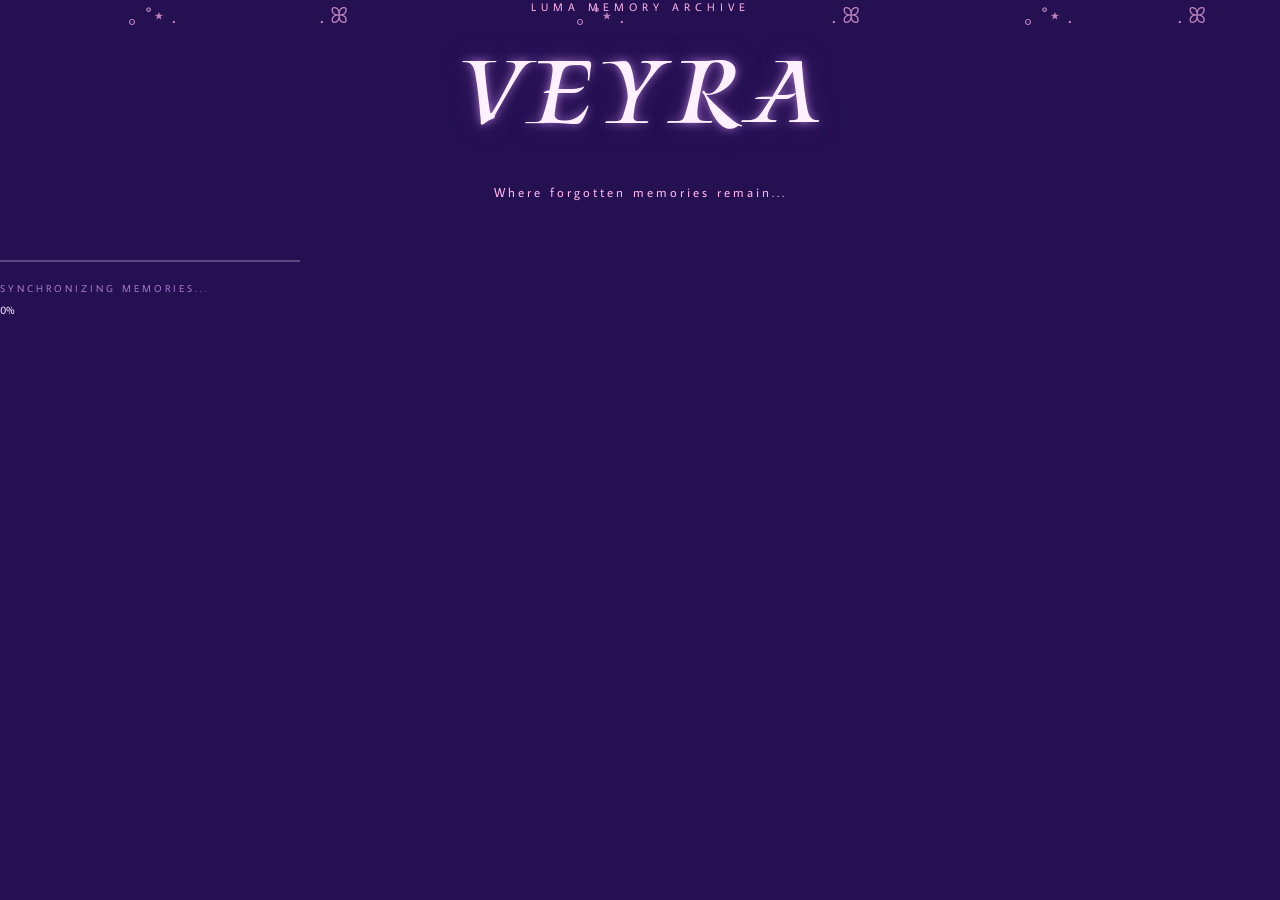
==== index.html @ 3920fcb0 "html: troubleshooting html because the animations aren't working like its supposed to." ====
<!DOCTYPE html>
<html lang="en">
<head>
    <meta charset="UTF-8">
    <meta name="viewport" content="width=device-width, initial-scale=1.0">
    <title>afterimage: BLUEHOUR</title>
    <link rel="stylesheet" href="style.css">
    <script src="script.js" defer></script>
    <!--google fonts-->
    <link rel="preconnect" href="https://fonts.googleapis.com">
    <link rel="preconnect" href="https://fonts.gstatic.com" crossorigin>
    <link href="https://fonts.googleapis.com/css2?family=Kings&family=Average+Sans&display=swap" rel="stylesheet">

</head>
<body>
    <!--loading screen-->
   <div class="loading-screen">

        <div class="loading-content">
            <p class="subtitle">LUMA MEMORY ARCHIVE</p>
            <h1>VEYRA</h1>
            <p class="loading-subtitle">Where forgotten memories remain...</p>
        </div>

        <!--progress bar-->
        <div class="loading-bar">
            <div id="progress"></div>
        </div>

        <p id="loadingText">SYNCHRONIZING MEMORIES...</p>
        <p id="percentage">0%</p>
        </div> 

        <!--floating petals-->
        <div class="petals">
            <span> ｡  ˚⋆ . </span>
            <span>. ꕤ</span>
            <span> ｡  ˚⋆ . </span>
            <span>. ꕤ</span>
            <span> ｡  ˚⋆ . </span>
            <span>. ꕤ</span>
        </div>
    </div>

   <!--main menu-->
   <div id="mainMenu">
        <h1>VEYRA</h1>
        <p>THE MEMORIES WE LEFT BEHIND</p>
        <button>NEW GAME</button>
        <button>CONTINUE</button>
        <button>SETTINGS</button>
   </div>

</body>
</html>
---- style.css ----
/*general*/

:root {
    --dark-purple: #251052;
    --purple: #49266F;
    --lavender: #A879CE;
    --pink: #FFB5EB;
    --white-pink: #FFF0FF;
}

* {
    margin: 0;
    padding: 0;
    box-sizing: border-box;
}

body {
    background: var(--dark-purple);
    color: var(--white-pink);
    font-family: 'Average Sans', sans-serif;
    overflow: hidden;

}

/*loading*/
.loading.screen {
    position: fixed;
    inset: 0;

    background-image:
        linear-gradient(
            rgba(37, 16, 82, 0.35),
            rgba(37, 16, 82, 0.65)
        ),
        url("images/loading-bg.png");

        background-size: cover;
        background-position: center;
        background-repeat: no-repeat;

        display: flex;
        flex-direction: column;
        justify-content: center;
        align-items: center;

        z-index: 1000;

        transition: opacity 1.5s ease;
}

.loading-content {
    text-align: center;
    z-index: 2;
}


.loading-subtitle {
    font-family: 'Average Sans', sans-serif;
    font-size: 13px;
    letter-spacing: 3px;

    color: var(--pink);

    margin-top: 15px;
}

.subtitle {
    font-family: 'Average Sans', sans-serif;
    font-size: 11px;
    letter-spacing: 5px;
    color: var(--pink);
    margin-bottom: 15px;
}

.loading-content h1 {
    font-family: 'Kings', serif;
    font-size: 100px;
    font-weight: normal;
    letter-spacing: 8px;

    color: var(--white-pink);

    text-shadow: 
        0 0 10px var(--lavender),
        0 0 25px var(--purple);

    animation: titleGlow 3s ease-in-out infinite alternate;
}

/*progress bar*/

.loading-bar {
    width: 300px;
    height: 2px;

    background: rgba(255, 240, 255, 0.25);

    margin-top: 60px;
    overflow: hidden;
}

.progress {
    width: 0%;
    height: 100%;

    background: var(--pink);

    box-shadow: 0 0 15px var(--pink);

    transition: width 0.2 ease;
}

#loadingText {
    font-size: 10px;
    letter-spacing: 3px;

    color: var(--lavender);

    margin-top: 20px;
}

#percentage {
    font-size: 11px;
    color: var(--white-pink);

    margin-top: 8px;
}

/*petals*/

.petals {
    position: fixed;
    inset: 0;

    pointer-events: none;
    overflow: hidden;

    z-index: 1;
}

.petals span {
    position: absolute;

    color: var(--pink);
    opacity: 0.7;

    font-size: 22px;
    white-space: nowrap;

    animation: floatPetals 12s linear infinite;
}

.petals span:nth-child(1) {
    left: 10%;
    animation-delay: 0s;
}

.petals span:nth-child(2) {
    left: 25%;
    animation-delay: 2s;
}

.petals span:nth-child(3) {
    left: 45%;
    animation-delay: 4s;
}

.petals span:nth-child(4) {
    left: 65%;
    animation-delay: 1s;
}

.petals span:nth-child(5) {
    left: 80%;
    animation-delay: 3s;
}

.petals span:nth-child(6) {
    left: 92%;
    animation-delay: 5s;
}

/*main menu*/

#mainMenu {
    display: none;

    height: 100vh;
    width: 100%;

    flex-direction: column;
    justify-content: center;
    align-items: center;

    gap: 20px;

    background: var(--dark-purple);
    text-align: center;
}

#mainMenu h1 {
    font-family: 'Kings', serif;
    font-size: 90px;
    font-weight: normal;

    color: var(--white-pink);

    text-shadow: 0 0 20px var(--lavender);
}

#mainMenu p {
    font-size: 12px;
    letter-spacing: 4px;
    color: var(--pink);
}

#mainMenu button {
    width: 190px;
    padding: 13px;

    background: transparent;

    border: 1px solid var(--lavender);

    color: var(--white-pink);

    font-family: 'Average Sans', sans-serif;
    font-size: 12px;
    letter-spacing: 3px;

    cursor: pointer;

    transition: 0.3s ease;
}

#mainMenu button:hover {
    background: var(--purple);
    border-color: var(--pink);

    color: var(--pink);

    box-shadow: 0 0 20px rgba(255, 181, 235, 0.3);
}

/*animations*/

@keyframes floatPetals {
    0% {
        transform: translateY(100vh) rotate(0deg);
    }

    100% {
        transform: translateY(-100px) rotate(360deg);
    }
}

@keyframes titleGlow {
    from {
        text-shadow: 
            0 0 10px var(--lavender),
            0 0 20px var(--purple);
    }

    to {
        text-shadow: 
            0 0 20px var(--pink),
            0 0 40px var(--lavender);

    }
}
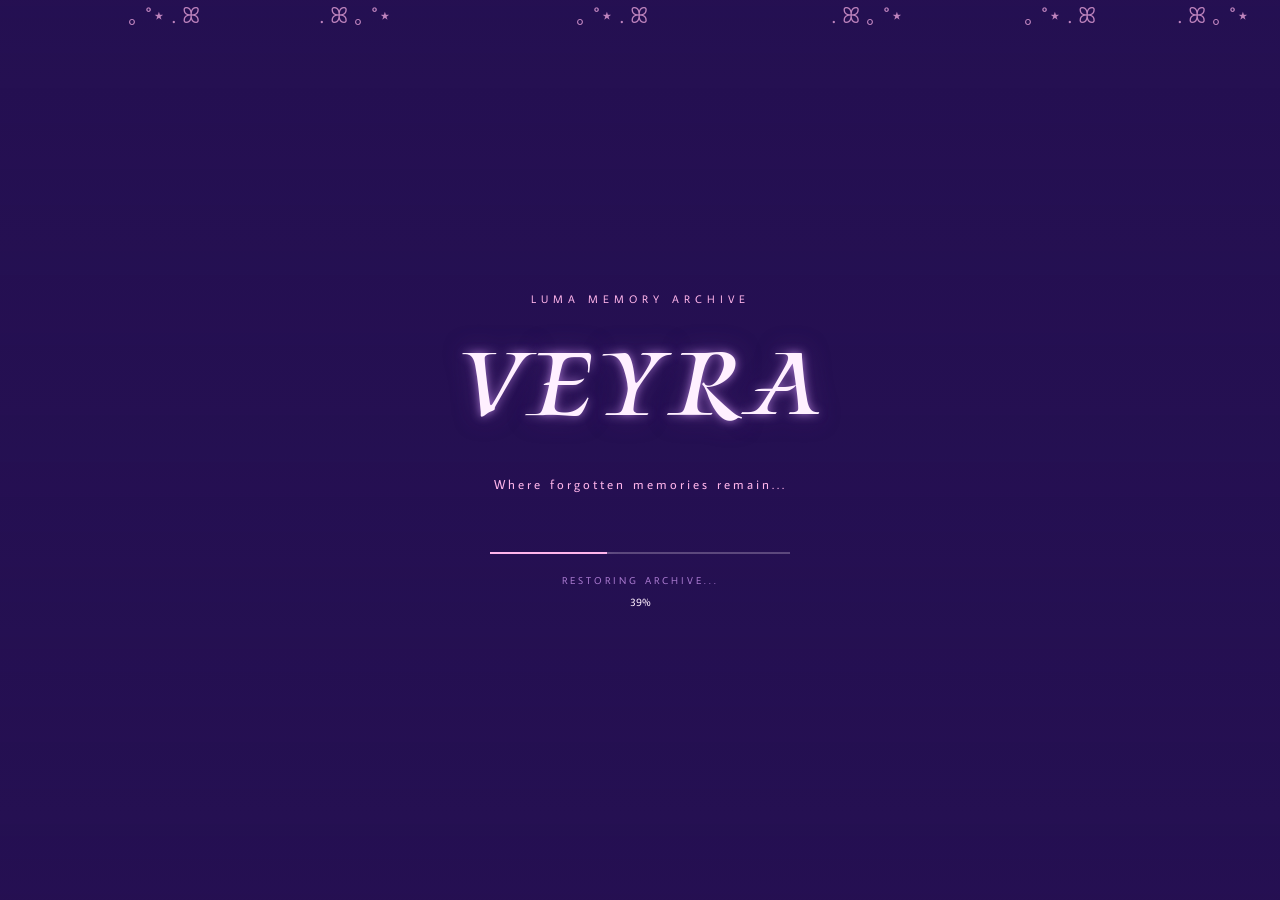
==== commit f607c5cb: "html, css, java: debugging the code for the loading screen to work." ====
--- a/index.html
+++ b/index.html
@@ -12,44 +12,59 @@
     <link href="https://fonts.googleapis.com/css2?family=Kings&family=Average+Sans&display=swap" rel="stylesheet">
 
 </head>
+
 <body>
-    <!--loading screen-->
-   <div class="loading-screen">
+    <!-- LOADING SCREEN -->
+    <div class="loading-screen">
 
         <div class="loading-content">
+
             <p class="subtitle">LUMA MEMORY ARCHIVE</p>
+
             <h1>VEYRA</h1>
-            <p class="loading-subtitle">Where forgotten memories remain...</p>
+
+            <p class="loading-subtitle">
+                Where forgotten memories remain...
+            </p>
+
+            <!-- PROGRESS BAR -->
+            <div class="loading-bar">
+                <div id="progress"></div>
+            </div>
+
+            <p id="loadingText">
+                SYNCHRONIZING MEMORIES...
+            </p>
+
+            <p id="percentage">0%</p>
+
         </div>
 
-        <!--progress bar-->
-        <div class="loading-bar">
-            <div id="progress"></div>
+        <!-- FLOATING PETALS -->
+        <div class="petals">
+            <span>｡ ˚⋆ . ꕤ</span>
+            <span>. ꕤ ｡ ˚⋆</span>
+            <span>｡ ˚⋆ . ꕤ</span>
+            <span>. ꕤ ｡ ˚⋆</span>
+            <span>｡ ˚⋆ . ꕤ</span>
+            <span>. ꕤ ｡ ˚⋆</span>
         </div>
 
-        <p id="loadingText">SYNCHRONIZING MEMORIES...</p>
-        <p id="percentage">0%</p>
-        </div> 
-
-        <!--floating petals-->
-        <div class="petals">
-            <span> ｡  ˚⋆ . </span>
-            <span>. ꕤ</span>
-            <span> ｡  ˚⋆ . </span>
-            <span>. ꕤ</span>
-            <span> ｡  ˚⋆ . </span>
-            <span>. ꕤ</span>
-        </div>
     </div>
 
-   <!--main menu-->
-   <div id="mainMenu">
+    <!-- MAIN MENU -->
+    <div id="mainMenu">
+
         <h1>VEYRA</h1>
+
         <p>THE MEMORIES WE LEFT BEHIND</p>
+
         <button>NEW GAME</button>
         <button>CONTINUE</button>
         <button>SETTINGS</button>
-   </div>
+
+    </div>
 
 </body>
+
 </html>
--- a/style.css
+++ b/style.css
@@ -23,7 +23,8 @@
 }
 
 /*loading*/
-.loading.screen {
+
+.loading-screen {
     position: fixed;
     inset: 0;
 
@@ -34,23 +35,28 @@
         ),
         url("images/loading-bg.png");
 
-        background-size: cover;
-        background-position: center;
-        background-repeat: no-repeat;
-
-        display: flex;
-        flex-direction: column;
-        justify-content: center;
-        align-items: center;
-
-        z-index: 1000;
-
-        transition: opacity 1.5s ease;
-}
+    background-size: cover;
+    background-position: center;
+    background-repeat: no-repeat;
+
+    display: flex;
+    flex-direction: column;
+    justify-content: center;
+    align-items: center;
+
+    z-index: 1000;
+
+    transition: opacity 1.5s ease;
+}
+
 
 .loading-content {
+    width: 100%;
     text-align: center;
-    z-index: 2;
+
+    display: flex;
+    flex-direction: column;
+    align-items: center;
 }
 
 
@@ -99,15 +105,14 @@
     overflow: hidden;
 }
 
-.progress {
+#progress {
     width: 0%;
     height: 100%;
 
     background: var(--pink);
-
     box-shadow: 0 0 15px var(--pink);
 
-    transition: width 0.2 ease;
+    transition: width 0.2s ease;
 }
 
 #loadingText {
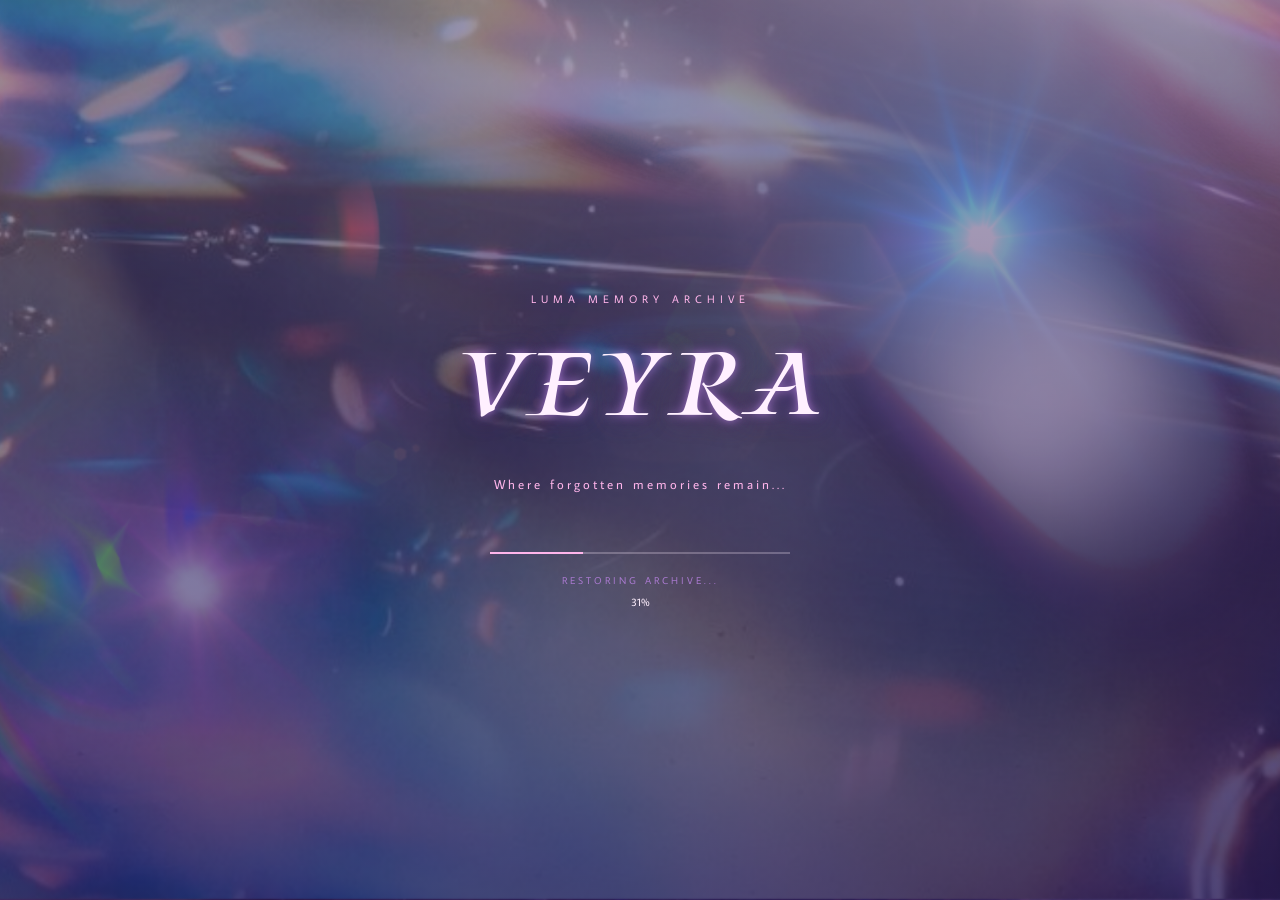
==== commit b866c939: "script & style: building bgm audio track html: changed the petals" ====
--- a/index.html
+++ b/index.html
@@ -12,6 +12,8 @@
     <link href="https://fonts.googleapis.com/css2?family=Kings&family=Average+Sans&display=swap" rel="stylesheet">
 
 </head>
+
+<audio id="menuMusic" src="audio/menu-theme.mp3" loop preload="auto"></audio>
 
 <body>
     <!-- LOADING SCREEN -->
@@ -42,19 +44,19 @@
 
         <!-- FLOATING PETALS -->
         <div class="petals">
-            <span>｡ ˚⋆ . ꕤ</span>
-            <span>. ꕤ ｡ ˚⋆</span>
-            <span>｡ ˚⋆ . ꕤ</span>
-            <span>. ꕤ ｡ ˚⋆</span>
-            <span>｡ ˚⋆ . ꕤ</span>
-            <span>. ꕤ ｡ ˚⋆</span>
+            <span>｡ ˚⋆ . </span>
+            <span>. ꕤ</span>
+            <span>｡ ˚⋆ . </span>
+            <span>. ꕤ</span>
+            <span>｡ ˚⋆ . </span>
+            <span>. ꕤ</span>
         </div>
 
     </div>
 
     <!-- MAIN MENU -->
     <div id="mainMenu">
-
+        <p id="soundHint">CLICK ANYWHERE TO ENABLE SOUND</p>
         <h1>VEYRA</h1>
 
         <p>THE MEMORIES WE LEFT BEHIND</p>
--- a/style.css
+++ b/style.css
@@ -57,6 +57,9 @@
     display: flex;
     flex-direction: column;
     align-items: center;
+
+    position: relative;
+    z-index: 3;
 }
 
 
@@ -134,64 +137,104 @@
 /*petals*/
 
 .petals {
-    position: fixed;
+    position: absolute;
     inset: 0;
 
+    overflow: hidden;
     pointer-events: none;
-    overflow: hidden;
-
-    z-index: 1;
+
+    z-index: 2;
 }
 
 .petals span {
     position: absolute;
 
+    top: -80px;
+
     color: var(--pink);
     opacity: 0.7;
 
     font-size: 22px;
     white-space: nowrap;
 
-    animation: floatPetals 12s linear infinite;
-}
+    animation: fallingPetals 12s linear infinite;
+    animation-fill-mode: backwards;
+}
+
+/* Different horizontal positions */
 
 .petals span:nth-child(1) {
     left: 10%;
     animation-delay: 0s;
+    animation-duration: 11s;
 }
 
 .petals span:nth-child(2) {
     left: 25%;
-    animation-delay: 2s;
+    animation-delay: 3s;
+    animation-duration: 14s;
 }
 
 .petals span:nth-child(3) {
     left: 45%;
-    animation-delay: 4s;
+    animation-delay: 6s;
+    animation-duration: 12s;
 }
 
 .petals span:nth-child(4) {
     left: 65%;
-    animation-delay: 1s;
+    animation-delay: 2s;
+    animation-duration: 15s;
 }
 
 .petals span:nth-child(5) {
     left: 80%;
-    animation-delay: 3s;
+    animation-delay: 5s;
+    animation-duration: 13s;
 }
 
 .petals span:nth-child(6) {
     left: 92%;
-    animation-delay: 5s;
-}
+    animation-delay: 8s;
+    animation-duration: 11s;
+}
+
+/* Falling animation */
+
+@keyframes fallingPetals {
+
+    0% {
+        transform: translate3d(0, 0, 0) rotate(0deg);
+    }
+
+    25% {
+        transform: translate3d(35px, 25vh, 0) rotate(90deg);
+    }
+
+    50% {
+        transform: translate3d(-20px, 50vh, 0) rotate(180deg);
+    }
+
+    75% {
+        transform: translate3d(40px, 75vh, 0) rotate(270deg);
+    }
+
+    100% {
+        transform: translate3d(-15px, 110vh, 0) rotate(360deg);
+    }
+}
+
 
 /*main menu*/
 
 #mainMenu {
     display: none;
 
+    position: fixed;
+    inset: 0;
+
+    width: 100%;
     height: 100vh;
-    width: 100%;
 
     flex-direction: column;
     justify-content: center;
@@ -199,9 +242,24 @@
 
     gap: 20px;
 
-    background: var(--dark-purple);
+    /*background image (different from loading screen)*/
+    background-image:
+        linear-gradient(
+            rgba(37, 16, 82, 0.35),
+            rgba(37, 16, 82, 0.65)
+        ),
+        url("images/menu-bg.png");
+
+    background-size: cover;
+    background-position: center;
+    background-repeat: no-repeat;
+
     text-align: center;
-}
+    overflow: hidden;
+
+    z-index: 10;
+}
+
 
 #mainMenu h1 {
     font-family: 'Kings', serif;
@@ -210,7 +268,9 @@
 
     color: var(--white-pink);
 
-    text-shadow: 0 0 20px var(--lavender);
+    text-shadow:
+        0 0 20px var(--lavender),
+        0 0 40px var(--purple);
 }
 
 #mainMenu p {
@@ -223,7 +283,7 @@
     width: 190px;
     padding: 13px;
 
-    background: transparent;
+    background: rgba(37, 16, 82, 0.25);
 
     border: 1px solid var(--lavender);
 
@@ -234,7 +294,6 @@
     letter-spacing: 3px;
 
     cursor: pointer;
-
     transition: 0.3s ease;
 }
 
@@ -272,4 +331,86 @@
             0 0 40px var(--lavender);
 
     }
+}
+
+
+/*main menu animation*/
+
+/*initial state*/
+#mainMenu {
+    opacity: 0;
+    transform: translateY(15px);
+
+    transition:
+        opacity 1.5s ease,
+        transform 1.5s ease;
+}
+
+/*when menu appear*/
+#mainMenu.show {
+    opacity: 1;
+    transform: translateY(0);
+}
+
+/* Individual menu elements */
+#mainMenu h1,
+#mainMenu p,
+#mainMenu button {
+    opacity: 0;
+    transform: translateY(20px);
+
+    transition:
+        opacity 1.2s ease,
+        transform 1.2s ease;
+}
+
+#mainMenu.show h1 {
+    opacity: 1;
+    transform: translateY(0);
+    transition-delay: 0.3s;
+}
+
+#mainMenu.show p {
+    opacity: 1;
+    transform: translateY(0);
+    transition-delay: 0.7s;
+}
+
+#mainMenu.show button:nth-of-type(1) {
+    opacity: 1;
+    transform: translateY(0);
+    transition-delay: 1.0s;
+}
+
+#mainMenu.show button:nth-of-type(2) {
+    opacity: 1;
+    transform: translateY(0);
+    transition-delay: 1.2s;
+}
+
+#mainMenu.show button:nth-of-type(3) {
+    opacity: 1;
+    transform: translateY(0);
+    transition-delay: 1.4s;
+}
+
+/*menu audio iNSTRUCTION */
+
+#soundHint {
+    font-size: 9px !important;
+    letter-spacing: 3px !important;
+    color: var(--lavender) !important;
+    margin-top: 20px;
+    opacity: 0.8;
+    animation: hintPulse 2s ease-in-out infinite alternate;
+}
+
+@keyframes hintPulse {
+    from {
+        opacity: 0.35;
+    }
+
+    to {
+        opacity: 1;
+    }
 }
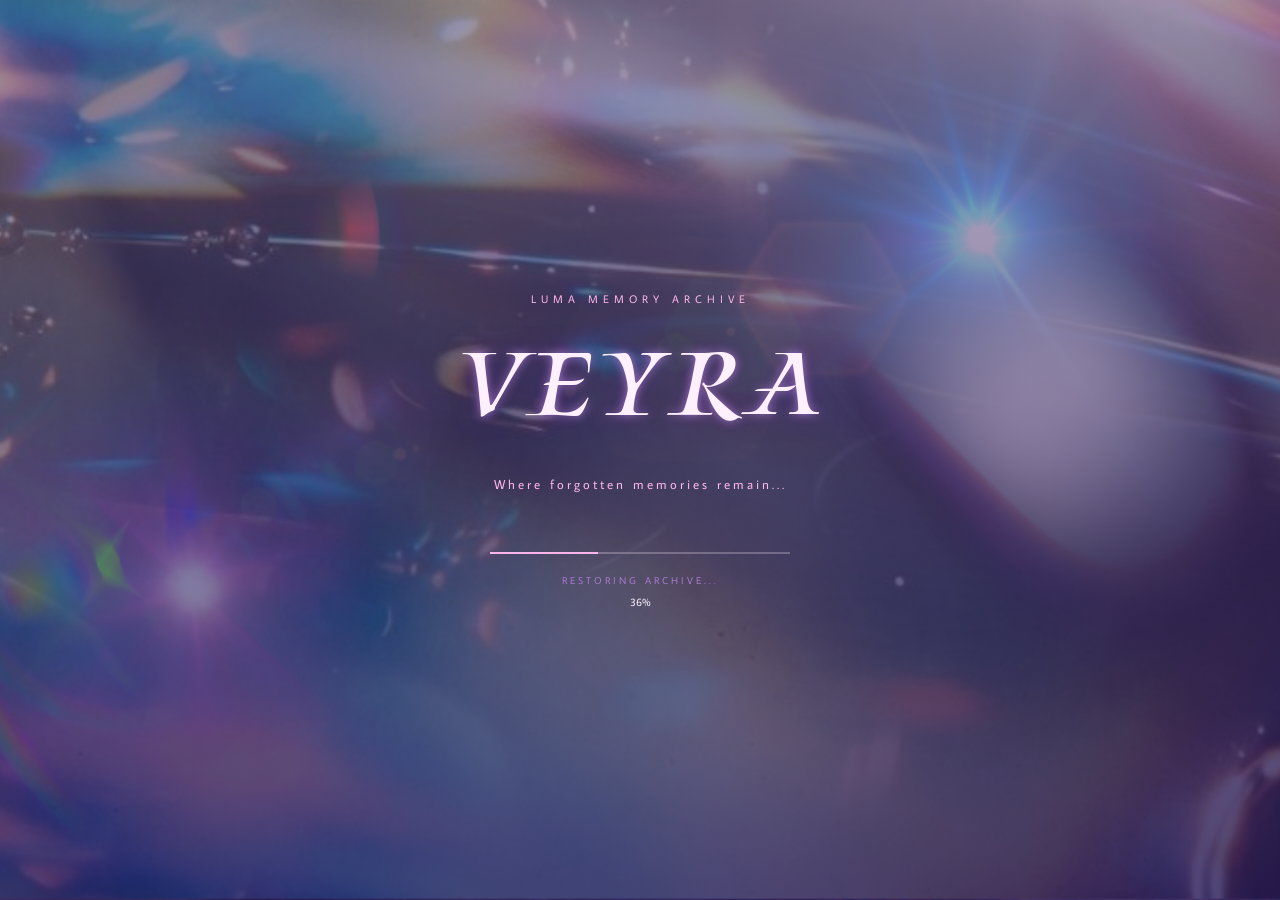
==== commit f8e1c132: "html: Creating an interactive main menu" ====
--- a/index.html
+++ b/index.html
@@ -61,9 +61,14 @@
 
         <p>THE MEMORIES WE LEFT BEHIND</p>
 
-        <button>NEW GAME</button>
-        <button>CONTINUE</button>
-        <button>SETTINGS</button>
+        <div class="menu-options">
+            <button class="menu-button" data-page="game.html">NEW JOURNEY</button>
+            <button class="continue" data-page="game.html">CONTINUE</button>
+            <button class="memory-archive" data-page="game.html">MEMORY ARCHIVE</button>
+            <button class="settings" data-page="game.html">SETTINGS</button>
+            <button class="credits" data-page="game.html">CREDITS</button>
+
+        </div>
 
     </div>
 
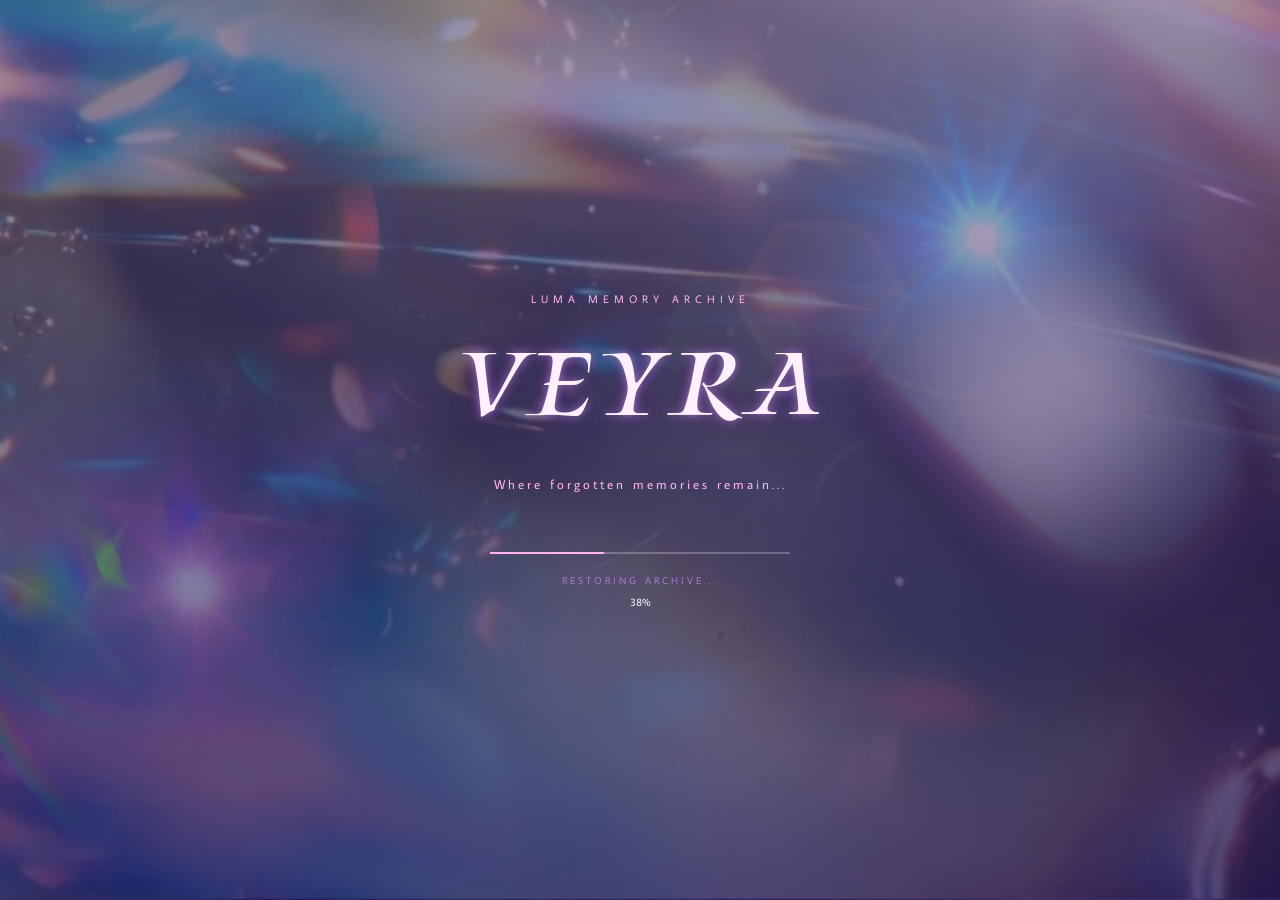
==== commit d70f10b5: "html: linked pages" ====
--- a/index.html
+++ b/index.html
@@ -62,11 +62,11 @@
         <p>THE MEMORIES WE LEFT BEHIND</p>
 
         <div class="menu-options">
-            <button class="menu-button" data-page="game.html">NEW JOURNEY</button>
-            <button class="continue" data-page="game.html">CONTINUE</button>
-            <button class="memory-archive" data-page="game.html">MEMORY ARCHIVE</button>
-            <button class="settings" data-page="game.html">SETTINGS</button>
-            <button class="credits" data-page="game.html">CREDITS</button>
+            <button class="menu-button" data-page="new.html">NEW JOURNEY</button>
+            <button class="continue" data-page="continue.html">CONTINUE</button>
+            <button class="memory-archive" data-page="archive.html">MEMORY ARCHIVE</button>
+            <button class="settings" data-page="settings.html">SETTINGS</button>
+            <button class="credits" data-page="credits.html">CREDITS</button>
 
         </div>
 
--- a/style.css
+++ b/style.css
@@ -46,9 +46,13 @@
 
     z-index: 1000;
 
-    transition: opacity 1.5s ease;
-}
-
+    transition: opacity 1.8s cubic-bezier(0.22, 1, 0.36, 1);
+}
+
+.loading-screen.fade-out {
+    opacity: 0;
+    pointer-events: none;
+}
 
 .loading-content {
     width: 100%;
@@ -338,6 +342,36 @@
 
 /*initial state*/
 #mainMenu {
+    display: none;
+
+    position: fixed;
+    inset: 0;
+
+    width: 100%;
+    min-height: 100vh;
+
+    flex-direction: column;
+    justify-content: center;
+    align-items: center;
+
+    gap: 20px;
+
+    background-image:
+        linear-gradient(
+            rgba(37, 16, 82, 0.35),
+            rgba(37, 16, 82, 0.65)
+        ),
+        url("images/menu-bg.png");
+
+    background-size: cover;
+    background-position: center;
+    background-repeat: no-repeat;
+
+    text-align: center;
+    overflow: hidden;
+
+    z-index: 10;
+
     opacity: 0;
     transform: translateY(15px);
 
@@ -346,12 +380,13 @@
         transform 1.5s ease;
 }
 
+
 /*when menu appear*/
 #mainMenu.show {
-    opacity: 1;
-    transform: translateY(0);
-}
-
+    display: flex;
+    opacity: 1;
+    transform: translateY(0);
+}
 /* Individual menu elements */
 #mainMenu h1,
 #mainMenu p,
@@ -364,18 +399,59 @@
         transform 1.2s ease;
 }
 
+#mainMenu h1 {
+    font-family: 'Kings', serif;
+    font-size: 90px;
+    font-weight: normal;
+    letter-spacing: 5px;
+
+    color: var(--white-pink);
+
+    text-shadow:
+        0 0 20px var(--lavender),
+        0 0 40px var(--purple);
+
+    opacity: 0;
+    transform: translateY(20px);
+
+    transition:
+        opacity 1.2s ease,
+        transform 1.2s ease;
+}
+
 #mainMenu.show h1 {
     opacity: 1;
     transform: translateY(0);
     transition-delay: 0.3s;
 }
 
+/*subtitle*/
 #mainMenu.show p {
     opacity: 1;
     transform: translateY(0);
     transition-delay: 0.7s;
 }
 
+#mainMenu > p:not(#soundHint) {
+    font-family: 'Average Sans', sans-serif;
+    font-size: 12px;
+    letter-spacing: 4px;
+    color: var(--pink);
+
+    opacity: 0;
+    transform: translateY(20px);
+
+    transition:
+        opacity 1.2s ease,
+        transform 1.2s ease;
+}
+
+#mainMenu.show > p:not(#soundHint) {
+    opacity: 1;
+    transform: translateY(0);
+    transition-delay: 0.7s;
+}
+
 #mainMenu.show button:nth-of-type(1) {
     opacity: 1;
     transform: translateY(0);
@@ -394,23 +470,147 @@
     transition-delay: 1.4s;
 }
 
-/*menu audio iNSTRUCTION */
+/*menu audio iNSTRUCTION*/
 
 #soundHint {
-    font-size: 9px !important;
-    letter-spacing: 3px !important;
-    color: var(--lavender) !important;
-    margin-top: 20px;
+    font-size: 9px;
+    letter-spacing: 3px;
+    color: var(--lavender);
+
+    margin-bottom: 5px;
+
+    opacity: 0;
+    transition: opacity 1s ease;
+}
+
+#mainMenu.show #soundHint {
     opacity: 0.8;
     animation: hintPulse 2s ease-in-out infinite alternate;
 }
 
 @keyframes hintPulse {
-    from {
-        opacity: 0.35;
-    }
-
-    to {
-        opacity: 1;
-    }
-}+    from { opacity: 0.35; }
+    to { opacity: 1; }
+}
+
+.menu-options {
+    display: flex;
+    flex-direction: column;
+    align-items: center;
+
+    width: min(320px, 85vw);
+    gap: 5px;
+
+    margin: 30px auto;
+}
+
+/*all buttons*/
+
+.menu-options button {
+    width: 100%;
+    padding: 13px 10px;
+
+    background: rgba(37, 16, 82, 0.2);
+
+    border: none;
+    border-top: 1px solid rgba(168, 121, 206, 0.7);
+    border-bottom: 1px solid rgba(168, 121, 206, 0.7);
+
+    color: var(--white-pink);
+
+    font-family: 'Kings', serif;
+    font-size: 19px;
+    letter-spacing: 2px;
+
+    cursor: pointer;
+
+    opacity: 0;
+    transform: translateY(15px);
+
+    transition:
+        opacity 1s ease,
+        transform 0.4s ease,
+        background 0.35s ease,
+        color 0.35s ease,
+        letter-spacing 0.35s ease,
+        border-color 0.35s ease,
+        box-shadow 0.35s ease;
+}
+
+/* BUTTON ENTRANCE */
+
+#mainMenu.show .menu-options button {
+    opacity: 1;
+    transform: translateY(0);
+}
+
+#mainMenu.show .menu-options button:nth-child(1) {
+    transition-delay: 1s;
+}
+
+#mainMenu.show .menu-options button:nth-child(2) {
+    transition-delay: 1.2s;
+}
+
+#mainMenu.show .menu-options button:nth-child(3) {
+    transition-delay: 1.4s;
+}
+
+#mainMenu.show .menu-options button:nth-child(4) {
+    transition-delay: 1.6s;
+}
+
+#mainMenu.show .menu-options button:nth-child(5) {
+    transition-delay: 1.8s;
+}
+
+/* HOVER */
+
+#mainMenu.show .menu-options button:hover {
+    background: rgba(168, 121, 206, 0.2);
+
+    color: var(--pink);
+
+    border-color: var(--pink);
+
+    letter-spacing: 4px;
+
+    transform: scale(1.04);
+
+    box-shadow:
+        0 0 15px rgba(255, 181, 235, 0.15);
+}
+
+/*click*/
+
+#mainMenu.show .menu-options button:active {
+    transform: scale(0.97);
+    background: rgba(255, 181, 235, 0.2);
+}
+
+/*keyboard focus*/
+
+.menu-options button:focus-visible {
+    outline: 2px solid var(--pink);
+    outline-offset: 4px;
+}
+
+/* SMALL SCREENS */
+
+@media (max-height: 650px) {
+    #mainMenu h1 {
+        font-size: 60px;
+    }
+
+    .menu-options {
+        margin: 15px auto;
+        gap: 3px;
+    }
+
+    .menu-options button {
+        padding: 9px;
+        font-size: 16px;
+    }
+}
+
+
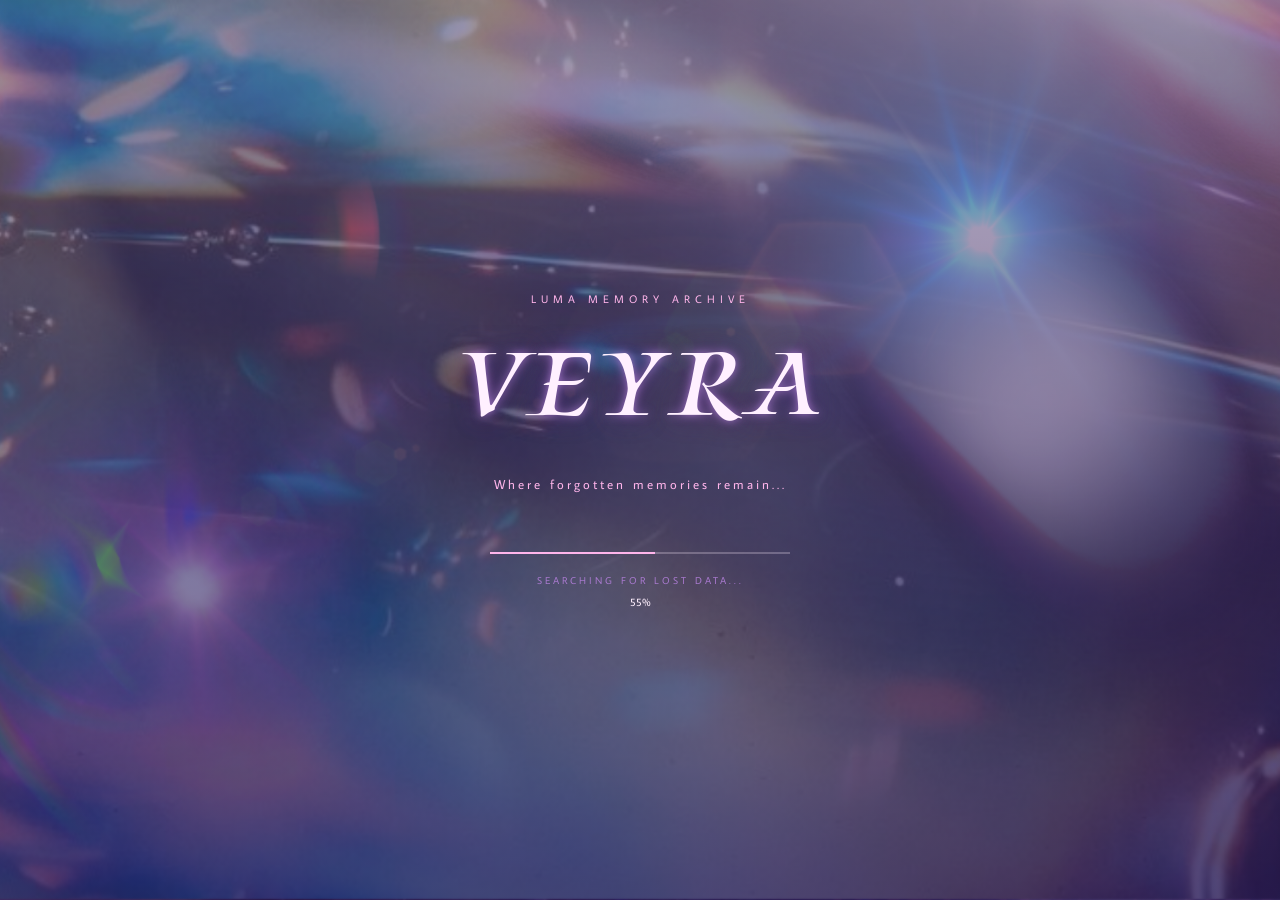
==== commit 4d3cc9c6: "html: Link every html to settings huhu" ====
--- a/index.html
+++ b/index.html
@@ -10,7 +10,9 @@
     <link rel="preconnect" href="https://fonts.googleapis.com">
     <link rel="preconnect" href="https://fonts.gstatic.com" crossorigin>
     <link href="https://fonts.googleapis.com/css2?family=Kings&family=Average+Sans&display=swap" rel="stylesheet">
-
+    <!--settings-->
+    <link rel="stylesheet" href="settings.css">
+    <script src="settings.js" defer></script>
 </head>
 
 <audio id="menuMusic" src="audio/menu-theme.mp3" loop preload="auto"></audio>
--- a/style.css
+++ b/style.css
@@ -1,3 +1,80 @@
+/*page transitions*/
+:root {
+    --smooth-ease: cubic-bezier(0.22, 1, 0.36, 1);
+}
+
+body::after{
+    content: "";
+    position: fixed;
+    inset: 0;
+    background: #16092f;
+    opacity: 0;
+    pointer-events: none;
+    z-index: 9999;
+    transition: opacity 0.9s var(--smooth-ease);
+}
+
+body.page-leaving::after {
+    opacity: 1;
+    pointer-events: all;
+}
+
+body.page-entering::after {
+    animation: revealPage 1s var(--smooth-ease) forwards;
+}
+
+@keyframes revealPage {
+    from {opacity: 1;}
+    to {opacity: 0;}
+}
+
+#mainMenu .menu-options button {
+    transition:
+        opacity 0.9s var(--smooth-ease),
+        transform 0.6s var(--smooth-ease),
+        background 0.4s ease,
+        color 0.4s ease,
+        box-shadow 0.4s ease,
+        letter-spacing 0.4s ease;
+}
+
+/*smooth cutscene contents*/
+#introVideo {
+    opacity: 0;
+    transform: scale(1.025);
+    transition:
+        opacity 1.2s var(--smooth-ease),
+        transform 1.5s var(--smooth-ease);
+}
+
+#cutscene.active #introVideo {
+    opacity: 1;
+    transform: scale(1);
+}
+
+.cutscene-buttons {
+    opacity: 0;
+    transform: translate(-50%, 15px);
+    transition:
+        opacity 0.9s var(--smooth-ease),
+        transform 0.9s var(--smooth-ease);
+}
+
+#cutscene.active .cutscene-buttons {
+    opacity: 1;
+    transform: translate(-50%, 0);
+}
+
+/*accessibility*/
+@media (prefers-reduced-motion: reduce) {
+    *,
+    *::before,
+    *::after {
+        animation-duration: 0.01ms !important;
+        transition-duration: 0.01ms !important;
+    }
+}
+
 /*general*/
 
 :root {
@@ -614,3 +691,114 @@
 }
 
 
+
+
+/*new.html*/
+
+/*cutscene 1*/
+.cutscene-page {
+    margin: 0;
+    padding: 0;
+    width: 100%;
+    height: 100%;
+    overflow: hidden;
+    background: #251052;
+}
+
+/* Cutscene container */
+
+#cutscene {
+    position: fixed;
+    inset: 0;
+    width: 100%;
+    height: 100%;
+    background: #251052;
+
+    display: flex;
+    justify-content: center;
+    align-items: center;
+
+    opacity: 0;
+    visibility: hidden;
+    pointer-events: none;
+
+    transition: opacity 1.8s ease-in-out;
+}
+
+/* Fade in */
+
+#cutscene.active {
+    opacity: 1;
+    visibility: visible;
+    pointer-events: auto;
+}
+
+/* Video */
+
+#introVideo {
+    position: absolute;
+    inset: 0;
+
+    width: 100%;
+    height: 100%;
+
+    object-fit: contain;
+    object-position: center;
+
+    background: #251052;
+}
+
+/* Buttons */
+
+.cutscene-buttons {
+    position: absolute;
+    bottom: 12%;
+    left: 50%;
+    transform: translateX(-50%);
+
+    display: flex;
+    gap: 20px;
+
+    z-index: 10;
+}
+
+/* Button appearance */
+
+.cutscene-buttons button {
+    padding: 12px 30px;
+
+    background: rgba(37, 16, 82, 0.75);
+    color: #FFF0FF;
+
+    border: 1px solid #A879CE;
+    font-family: 'Average Sans', sans-serif;
+    font-size: 14px;
+    letter-spacing: 3px;
+
+    cursor: pointer;
+
+    transition:
+        background 0.3s ease,
+        color 0.3s ease,
+        transform 0.3s ease,
+        border-color 0.3s ease;
+}
+
+.cutscene-buttons button:hover {
+    background: #A879CE;
+    color: #251052;
+    border-color: #FFB5EB;
+    transform: translateY(-3px);
+}
+
+.cutscene-buttons button[hidden] {
+    display: none;
+}
+
+/* Fade out */
+
+#cutscene.fade-out {
+    opacity: 0;
+    pointer-events: none;
+    transition: opacity 1.5s ease-in-out;
+}
--- a/settings.css
+++ b/settings.css
@@ -0,0 +1,154 @@
+/*global settings*/
+
+#gameControls {
+    position: fixed;
+    top: 22px;
+    right: 25px;
+    z-index: 9999;
+    display: flex;
+    gap: 10px;
+    align-items: center;
+}
+
+.game-control-btn {
+    border: 1px solid rgba(255, 255, 255, 0.35);
+    background: rgba(15, 15, 20, 0.75);
+    color: white;
+    padding: 10px 14px;
+    font: inherit;
+    cursor: pointer;
+    backdrop-filter: blur(10px);
+    transition: background 0.25s ease, transform 0.25s ease;
+}
+
+.game-control-btn:hover {
+    background: rgba(255, 255, 255, 0.18);
+    transform: translateY(-2px)
+}
+
+/*popup background*/
+#settingsOverlay {
+    position: fixed;
+    inset: 0;
+    z-index: 10000;
+    display: flex;
+    justify-content: center;
+    align-items: center;
+    padding: 20px;
+    background: rgba(0,0,0,0.7);
+    backdrop-filter: blur(6px);
+
+    opacity: 0;
+    visibility: hidden;
+    transition: opacity 0.3s ease, visibility 0.3s ease;
+}
+
+#settingsOverlay.open {
+    opacity: 1;
+    visibility: visible;
+}
+
+/*settings popup*/
+#settingsPopup {
+    position: relative;
+    width: min(440px, 100%);
+    max-height: 85vh;
+    overflow-y: auto;
+    padding: 30px;
+    color: white;
+    background: rgba(20,20,25,0.97);
+    border: 1px solid rgba(255,255,255,0.2);
+    box-shadow: 0 20px 70px rgba(0,0,0,0.5);
+
+    transform: translateY(18px) scale(0.98);
+    transition: transform 0.3s ease;
+}
+
+#settingsOverlay.open #settingsPopup {
+    transform: rotateY(0) scale(1);
+}
+
+.settings-heading {
+    margin: 0 0 25px;
+    font-size: 24px;
+    letter-spacing: 3px;
+    text-transform: uppercase;
+}
+
+.settings-close {
+    position: absolute;
+    top: 15px;
+    right: 18px;
+    border: none;
+    background: transparent;
+    color: white;
+    font-size: 25px;
+    cursor: pointer;
+}
+
+.settings-option {
+    margin: 22px 0;
+}
+
+.settings-option label,
+.settings-option .setting-label {
+    display: block;
+    margin-bottom: 12px;
+    font-size: 14px;
+    letter-spacing: 1px;
+}
+
+.settings-option input[type="range"] {
+    width: 100%;
+    accent-color: white;
+    cursor: pointer;
+}
+
+.settings-option select {
+    width: 100%;
+    padding: 10px;
+    color: white;
+    background: #292930;
+    border: 1px solid rgba(255,255,255,0.25);
+    font: inherit;
+}
+
+.settings-value {
+    float: right;
+    opacity: 0.7;
+}
+
+.settings-website {
+    display: inline-block;
+    margin-top: 15px;
+    color: white;
+    text-decoration: underline;
+    text-underline-offset: 4px;
+    opacity: 0.8;
+}
+
+.settings-website:hover {
+    opacity: 1;
+}
+
+.settings-divider {
+    border: 0;
+    border-top: 1px solid rgba(255,255,255,0.15);
+    margin: 20px 0;
+}
+
+@media (max-width: 600px) {
+    #gameControls {
+        top: 12px;
+        right: 12px;
+    }
+
+    .game-control-btn {
+        padding: 8px 10px;
+        font-size: 12px;
+    }
+
+    #settingsPopup {
+        padding: 25px 20px;
+    }
+}
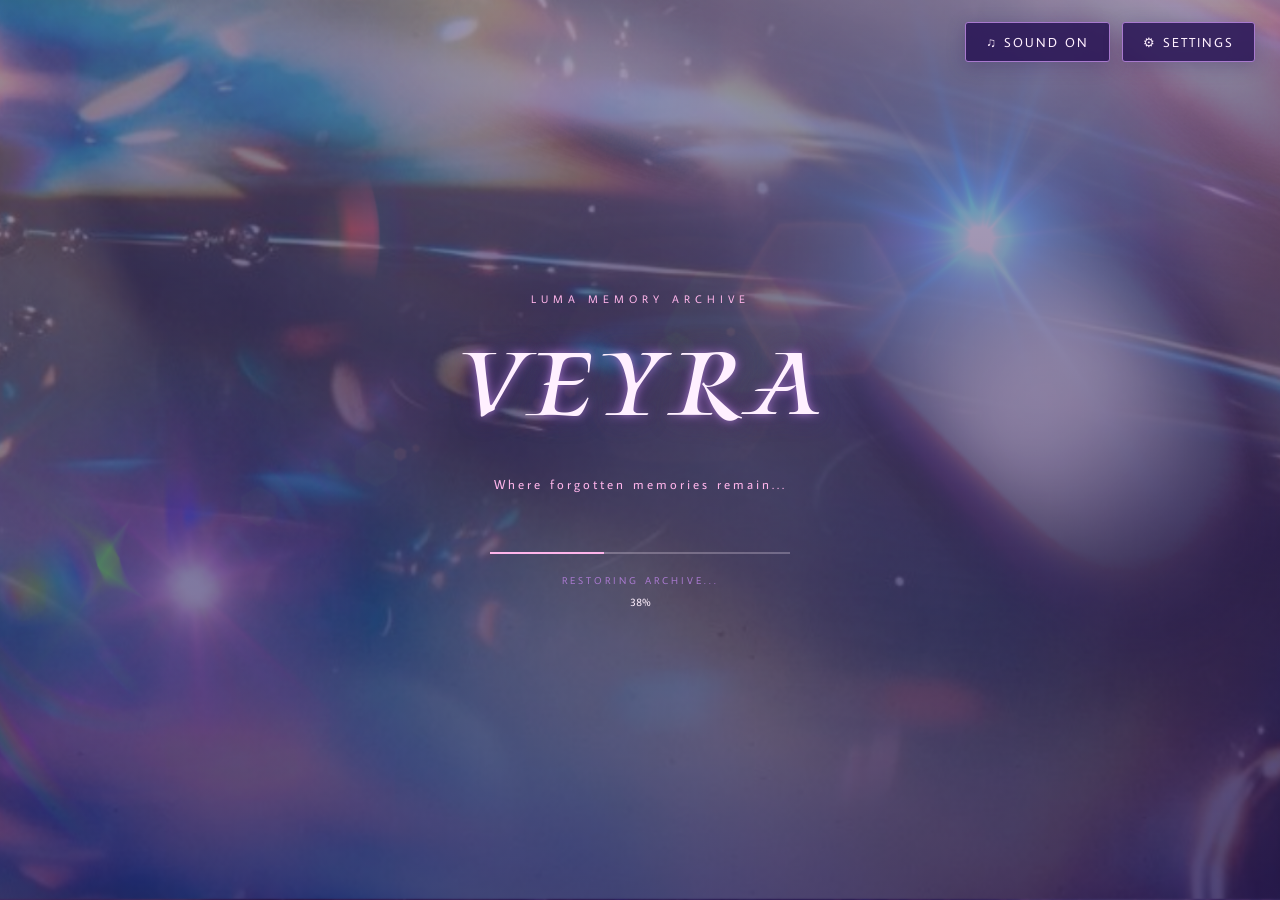
==== commit 8f2f67f1: "deleted text size adjustments" ====
--- a/index.html
+++ b/index.html
@@ -14,6 +14,80 @@
     <link rel="stylesheet" href="settings.css">
     <script src="settings.js" defer></script>
 </head>
+
+<!-- VEYRA GLOBAL CONTROLS -->
+<div id="gameControls">
+
+    <button id="soundToggle" class="game-control-btn">
+        ♫ SOUND ON
+    </button>
+
+    <button id="settingsButton" class="game-control-btn">
+        ⚙ SETTINGS
+    </button>
+
+</div>
+
+<!-- SETTINGS POPUP -->
+<div id="settingsOverlay">
+
+    <div id="settingsPopup">
+
+        <button id="closeSettings" class="settings-close">
+            ×
+        </button>
+
+        <h2 class="settings-heading">Settings</h2>
+
+        <!-- MUSIC -->
+        <div class="settings-option">
+            <label for="musicVolume">
+                Music Volume
+                <span id="musicVolumeValue" class="settings-value">70%</span>
+            </label>
+
+            <input
+                type="range"
+                id="musicVolume"
+                min="0"
+                max="100"
+                value="70"
+            >
+        </div>
+
+        <hr class="settings-divider">
+
+        <!-- SOUND EFFECTS -->
+        <div class="settings-option">
+            <label for="sfxVolume">
+                Sound Effects Volume
+                <span id="sfxVolumeValue" class="settings-value">85%</span>
+            </label>
+
+            <input
+                type="range"
+                id="sfxVolume"
+                min="0"
+                max="100"
+                value="85"
+            >
+        </div>
+
+        <hr class="settings-divider">
+
+        <!-- WEBSITE -->
+        <a
+            href="https://whoisciel67-alt.github.io/bluehour/"
+            target="_blank"
+            rel="noopener noreferrer"
+            class="settings-website"
+        >
+            Visit Website ↗
+        </a>
+
+    </div>
+
+</div>
 
 <audio id="menuMusic" src="audio/menu-theme.mp3" loop preload="auto"></audio>
 
--- a/settings.css
+++ b/settings.css
@@ -1,46 +1,94 @@
-/*global settings*/
+
+:root {
+    --dark-purple: #251052;
+    --purple: #49266F;
+    --lavender: #A879CE;
+    --pink: #FFB5EB;
+    --white-pink: #FFF0FF;
+
+    --font-title: "Kings", cursive;
+    --font-body: "Average Sans", sans-serif;
+}
+
+/*top right buttons*/
 
 #gameControls {
     position: fixed;
     top: 22px;
     right: 25px;
     z-index: 9999;
+
     display: flex;
-    gap: 10px;
     align-items: center;
+    gap: 12px;
 }
 
 .game-control-btn {
-    border: 1px solid rgba(255, 255, 255, 0.35);
-    background: rgba(15, 15, 20, 0.75);
-    color: white;
-    padding: 10px 14px;
-    font: inherit;
+    position: relative;
+    overflow: hidden;
+
+    padding: 11px 20px;
+
+    font-family: var(--font-body);
+    font-size: 13px;
+    letter-spacing: 2px;
+    text-transform: uppercase;
+
+    color: var(--white-pink);
+    background: rgba(37, 16, 82, 0.82);
+
+    border: 1px solid var(--lavender);
+    border-radius: 3px;
+
     cursor: pointer;
-    backdrop-filter: blur(10px);
-    transition: background 0.25s ease, transform 0.25s ease;
+    backdrop-filter: blur(12px);
+
+    box-shadow: 0 4px 18px rgba(37, 16, 82, 0.25);
+
+    transition:
+        color 0.3s ease,
+        background 0.3s ease,
+        border-color 0.3s ease,
+        box-shadow 0.3s ease,
+        transform 0.3s ease;
 }
 
 .game-control-btn:hover {
-    background: rgba(255, 255, 255, 0.18);
-    transform: translateY(-2px)
-}
-
-/*popup background*/
+    color: var(--dark-purple);
+    background: var(--pink);
+    border-color: var(--white-pink);
+
+    box-shadow: 0 0 20px rgba(255, 181, 235, 0.35);
+
+    transform: translateY(-3px);
+}
+
+.game-control-btn:active {
+    transform: translateY(0) scale(0.97);
+}
+
+/*SETTINGS POPUP OVERLAY*/
+
 #settingsOverlay {
     position: fixed;
     inset: 0;
     z-index: 10000;
+
     display: flex;
     justify-content: center;
     align-items: center;
+
     padding: 20px;
-    background: rgba(0,0,0,0.7);
-    backdrop-filter: blur(6px);
+
+    background: rgba(15, 5, 35, 0.78);
+    backdrop-filter: blur(8px);
 
     opacity: 0;
     visibility: hidden;
-    transition: opacity 0.3s ease, visibility 0.3s ease;
+
+    transition:
+        opacity 0.35s ease,
+        visibility 0.35s ease;
 }
 
 #settingsOverlay.open {
@@ -48,107 +96,253 @@
     visibility: visible;
 }
 
-/*settings popup*/
+/* SETTINGS WINDOW*/
+
 #settingsPopup {
     position: relative;
+
     width: min(440px, 100%);
     max-height: 85vh;
     overflow-y: auto;
-    padding: 30px;
-    color: white;
-    background: rgba(20,20,25,0.97);
-    border: 1px solid rgba(255,255,255,0.2);
-    box-shadow: 0 20px 70px rgba(0,0,0,0.5);
-
-    transform: translateY(18px) scale(0.98);
-    transition: transform 0.3s ease;
+
+    padding: 35px;
+
+    color: var(--white-pink);
+
+    background:
+        linear-gradient(
+            145deg,
+            rgba(73, 38, 111, 0.98),
+            rgba(37, 16, 82, 0.99)
+        );
+
+    border: 1px solid var(--lavender);
+    border-radius: 5px;
+
+    box-shadow:
+        0 0 35px rgba(168, 121, 206, 0.2),
+        0 25px 80px rgba(0, 0, 0, 0.5);
+
+    transform: translateY(25px) scale(0.96);
+
+    transition: transform 0.35s cubic-bezier(.2,.8,.2,1);
 }
 
 #settingsOverlay.open #settingsPopup {
-    transform: rotateY(0) scale(1);
-}
+    transform: translateY(0) scale(1);
+}
+
+/* Decorative border */
+
+#settingsPopup::before {
+    content: "";
+    position: absolute;
+    inset: 8px;
+
+    border: 1px solid rgba(255, 181, 235, 0.18);
+
+    pointer-events: none;
+}
+
+/*settings*/
 
 .settings-heading {
-    margin: 0 0 25px;
-    font-size: 24px;
-    letter-spacing: 3px;
-    text-transform: uppercase;
-}
+    margin: 0 0 30px;
+
+    font-family: var(--font-title);
+    font-size: 38px;
+    font-weight: normal;
+
+    color: var(--pink);
+    text-align: center;
+    letter-spacing: 2px;
+}
+
+/*close button*/
 
 .settings-close {
     position: absolute;
-    top: 15px;
-    right: 18px;
-    border: none;
+    top: 14px;
+    right: 17px;
+    z-index: 2;
+
+    width: 32px;
+    height: 32px;
+
+    color: var(--white-pink);
     background: transparent;
-    color: white;
+
+    border: 1px solid transparent;
+    border-radius: 50%;
+
+    font-family: var(--font-body);
     font-size: 25px;
+
     cursor: pointer;
-}
+
+    transition: 0.25s ease;
+}
+
+.settings-close:hover {
+    color: var(--pink);
+    border-color: var(--pink);
+    transform: rotate(90deg);
+}
+
+/*settings options*/
 
 .settings-option {
-    margin: 22px 0;
+    margin: 25px 0;
 }
 
 .settings-option label,
 .settings-option .setting-label {
     display: block;
-    margin-bottom: 12px;
+    margin-bottom: 13px;
+
+    font-family: var(--font-body);
+    font-size: 14px;
+    letter-spacing: 1.5px;
+    text-transform: uppercase;
+
+    color: var(--white-pink);
+}
+
+.settings-value {
+    float: right;
+    color: var(--pink);
+}
+
+/*volume sliders */
+
+.settings-option input[type="range"] {
+    width: 100%;
+    height: 5px;
+
+    appearance: none;
+    -webkit-appearance: none;
+
+    background: rgba(255, 240, 255, 0.25);
+    border-radius: 10px;
+
+    outline: none;
+    cursor: pointer;
+}
+
+.settings-option input[type="range"]::-webkit-slider-thumb {
+    appearance: none;
+    -webkit-appearance: none;
+
+    width: 15px;
+    height: 15px;
+
+    background: var(--pink);
+    border: 2px solid var(--white-pink);
+    border-radius: 50%;
+
+    box-shadow: 0 0 10px rgba(255, 181, 235, 0.5);
+
+    transition: transform 0.2s ease;
+}
+
+.settings-option input[type="range"]::-webkit-slider-thumb:hover {
+    transform: scale(1.25);
+}
+
+.settings-option input[type="range"]::-moz-range-thumb {
+    width: 12px;
+    height: 12px;
+
+    background: var(--pink);
+    border: 2px solid var(--white-pink);
+    border-radius: 50%;
+}
+
+/*dialouge text select*/
+
+.settings-option select {
+    width: 100%;
+    padding: 12px 14px;
+
+    font-family: var(--font-body);
     font-size: 14px;
     letter-spacing: 1px;
-}
-
-.settings-option input[type="range"] {
-    width: 100%;
-    accent-color: white;
+
+    color: var(--white-pink);
+    background: var(--dark-purple);
+
+    border: 1px solid var(--lavender);
+    border-radius: 3px;
+
+    outline: none;
     cursor: pointer;
 }
 
-.settings-option select {
-    width: 100%;
-    padding: 10px;
-    color: white;
-    background: #292930;
-    border: 1px solid rgba(255,255,255,0.25);
-    font: inherit;
-}
-
-.settings-value {
-    float: right;
-    opacity: 0.7;
-}
+.settings-option select:focus {
+    border-color: var(--pink);
+}
+
+.settings-option select option {
+    color: var(--white-pink);
+    background: var(--dark-purple);
+}
+
+/*dividers*/
+
+.settings-divider {
+    border: none;
+    border-top: 1px solid rgba(168, 121, 206, 0.3);
+    margin: 22px 0;
+}
+
+/*website link*/
 
 .settings-website {
-    display: inline-block;
-    margin-top: 15px;
-    color: white;
-    text-decoration: underline;
-    text-underline-offset: 4px;
-    opacity: 0.8;
+    display: block;
+    margin-top: 25px;
+    padding: 12px;
+
+    font-family: var(--font-body);
+    font-size: 13px;
+    letter-spacing: 2px;
+    text-align: center;
+    text-transform: uppercase;
+
+    color: var(--pink);
+    background: rgba(168, 121, 206, 0.1);
+
+    border: 1px solid rgba(168, 121, 206, 0.4);
+    text-decoration: none;
+
+    transition: 0.3s ease;
 }
 
 .settings-website:hover {
-    opacity: 1;
-}
-
-.settings-divider {
-    border: 0;
-    border-top: 1px solid rgba(255,255,255,0.15);
-    margin: 20px 0;
-}
+    color: var(--dark-purple);
+    background: var(--pink);
+    border-color: var(--pink);
+}
+
+/*mobile*/
 
 @media (max-width: 600px) {
     #gameControls {
         top: 12px;
         right: 12px;
+        gap: 7px;
     }
 
     .game-control-btn {
-        padding: 8px 10px;
-        font-size: 12px;
+        padding: 9px 11px;
+        font-size: 10px;
+        letter-spacing: 1px;
     }
 
     #settingsPopup {
-        padding: 25px 20px;
+        padding: 30px 22px;
     }
-}+
+    .settings-heading {
+        font-size: 32px;
+    }
+}
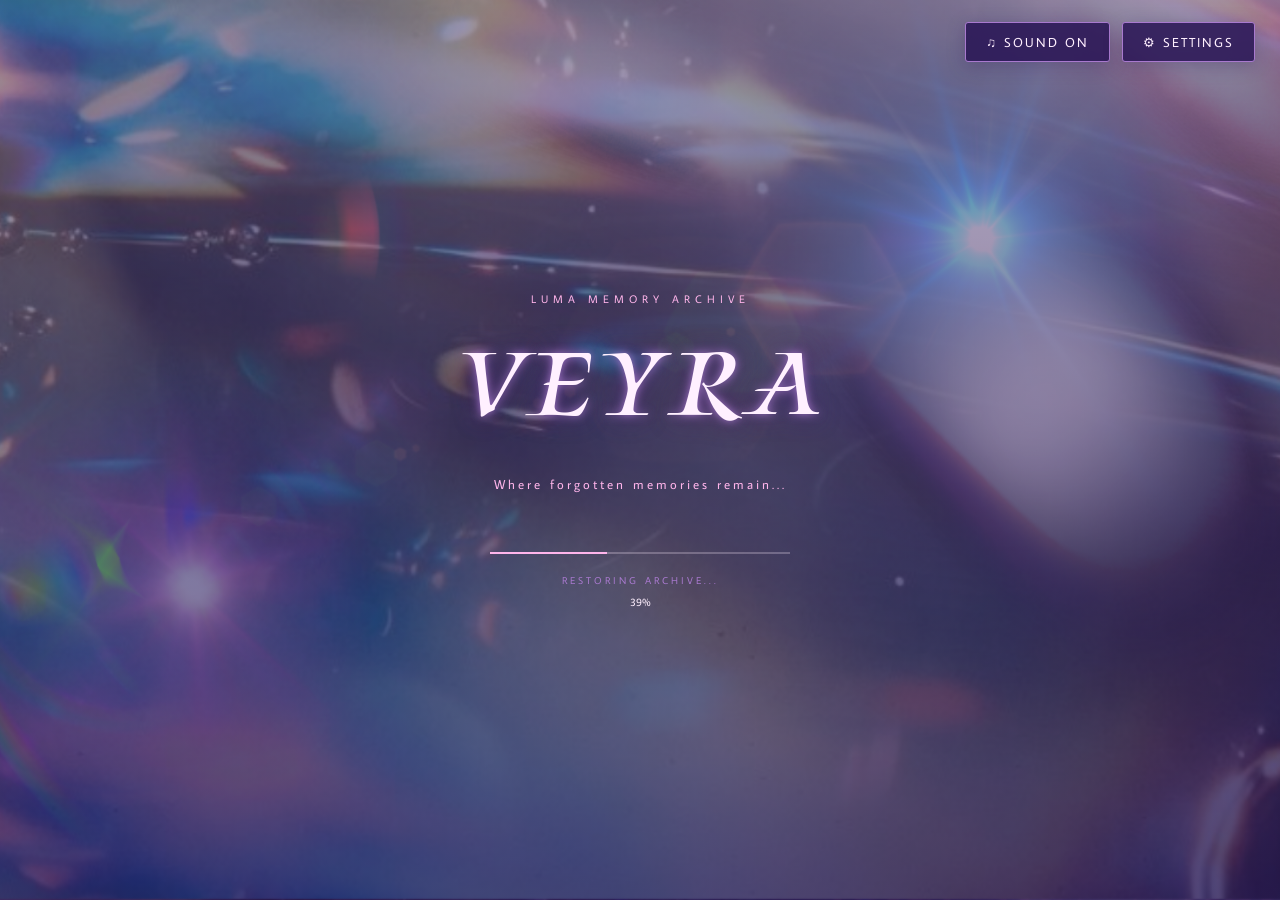
==== commit 0c57b674: "html: deleted credits n settings cuz i alr got it" ====
--- a/index.html
+++ b/index.html
@@ -141,8 +141,6 @@
             <button class="menu-button" data-page="new.html">NEW JOURNEY</button>
             <button class="continue" data-page="continue.html">CONTINUE</button>
             <button class="memory-archive" data-page="archive.html">MEMORY ARCHIVE</button>
-            <button class="settings" data-page="settings.html">SETTINGS</button>
-            <button class="credits" data-page="credits.html">CREDITS</button>
 
         </div>
 
